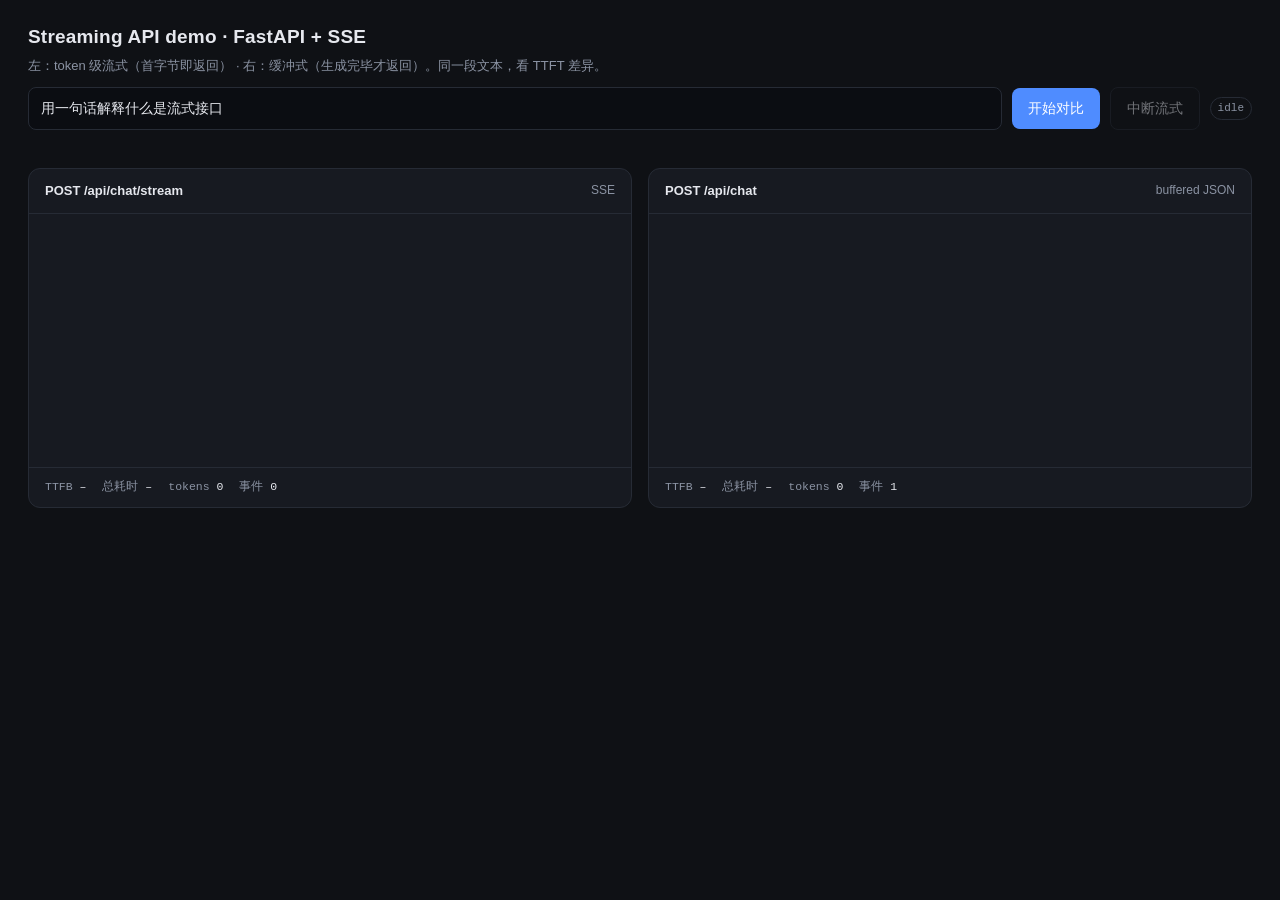
==== 04-python-streaming/static/index.html @ 271d3463 "feat: 六道笔试题交付 - 前端/后端/爬虫/Python流式/AI Agent审计/LLM自动标注" ====
<!DOCTYPE html>
<html lang="zh-CN">
<head>
<meta charset="utf-8">
<meta name="viewport" content="width=device-width, initial-scale=1">
<title>FastAPI Streaming Demo</title>
<style>
  :root{
    --bg:#0f1115; --panel:#171a21; --line:#262b35; --fg:#e6e8ee; --dim:#8b93a3;
    --accent:#4f8cff; --ok:#3ddc97; --warn:#ffb454; --mono:"SFMono-Regular",Consolas,"Liberation Mono",monospace;
  }
  *{box-sizing:border-box}
  body{margin:0;background:var(--bg);color:var(--fg);font:14px/1.6 -apple-system,"Segoe UI","Microsoft YaHei",sans-serif}
  header{padding:22px 28px 10px}
  h1{margin:0 0 4px;font-size:19px;letter-spacing:.2px}
  header p{margin:0;color:var(--dim);font-size:13px}
  .wrap{display:grid;grid-template-columns:1fr 1fr;gap:16px;padding:16px 28px 28px}
  .panel{background:var(--panel);border:1px solid var(--line);border-radius:12px;display:flex;flex-direction:column;min-height:340px}
  .panel h2{margin:0;padding:12px 16px;font-size:13px;font-weight:600;border-bottom:1px solid var(--line);display:flex;justify-content:space-between;align-items:center}
  .panel h2 span{color:var(--dim);font-weight:400;font-size:12px}
  .out{padding:14px 16px;flex:1;white-space:pre-wrap;word-break:break-word;font-size:14px;min-height:220px}
  .out .cursor{display:inline-block;width:7px;height:16px;background:var(--accent);vertical-align:-2px;animation:blink 1s steps(1) infinite}
  @keyframes blink{50%{opacity:0}}
  .meta{padding:10px 16px;border-top:1px solid var(--line);font-family:var(--mono);font-size:11.5px;color:var(--dim);display:flex;gap:16px;flex-wrap:wrap}
  .meta b{color:var(--fg);font-weight:500}
  .bar{padding:0 28px 22px;display:flex;gap:10px;align-items:center;flex-wrap:wrap}
  input[type=text]{flex:1;min-width:240px;background:#0b0d12;border:1px solid var(--line);color:var(--fg);padding:9px 12px;border-radius:8px;font:inherit}
  input[type=text]:focus{outline:none;border-color:var(--accent)}
  button{background:var(--accent);border:0;color:#fff;padding:9px 16px;border-radius:8px;font:inherit;cursor:pointer}
  button:hover{filter:brightness(1.1)}
  button:disabled{opacity:.45;cursor:not-allowed;filter:none}
  button.ghost{background:transparent;border:1px solid var(--line);color:var(--fg)}
  .tag{font-family:var(--mono);font-size:11px;padding:2px 7px;border-radius:999px;border:1px solid var(--line);color:var(--dim)}
  .tag.live{color:var(--ok);border-color:#24604a}
  .tag.err{color:var(--warn);border-color:#5c4a24}
  @media (max-width:820px){.wrap{grid-template-columns:1fr}}
</style>
</head>
<body>
<header>
  <h1>Streaming API demo · FastAPI + SSE</h1>
  <p>左：token 级流式（首字节即返回） · 右：缓冲式（生成完毕才返回）。同一段文本，看 TTFT 差异。</p>
</header>

<div class="bar">
  <input id="prompt" type="text" value="用一句话解释什么是流式接口" aria-label="prompt">
  <button id="run">开始对比</button>
  <button id="stop" class="ghost" disabled>中断流式</button>
  <span class="tag" id="state">idle</span>
</div>

<div class="wrap">
  <section class="panel">
    <h2>POST /api/chat/stream <span id="s-status">SSE</span></h2>
    <div class="out" id="s-out"></div>
    <div class="meta">
      <div>TTFB <b id="s-ttfb">–</b></div>
      <div>总耗时 <b id="s-total">–</b></div>
      <div>tokens <b id="s-tok">0</b></div>
      <div>事件 <b id="s-ev">0</b></div>
    </div>
  </section>

  <section class="panel">
    <h2>POST /api/chat <span>buffered JSON</span></h2>
    <div class="out" id="b-out"></div>
    <div class="meta">
      <div>TTFB <b id="b-ttfb">–</b></div>
      <div>总耗时 <b id="b-total">–</b></div>
      <div>tokens <b id="b-tok">0</b></div>
      <div>事件 <b>1</b></div>
    </div>
  </section>
</div>

<script>
const $ = id => document.getElementById(id);
let controller = null;

const setState = (t, cls='') => { const e=$('state'); e.textContent=t; e.className='tag '+cls; };

/** Minimal SSE parser over a fetch ReadableStream (EventSource can't POST). */
async function streamChat(prompt, signal, onEvent) {
  const res = await fetch('/api/chat/stream', {
    method:'POST',
    headers:{'Content-Type':'application/json'},
    body: JSON.stringify({prompt, token_delay_ms:30, max_tokens:120}),
    signal
  });
  if (!res.ok) throw new Error('HTTP '+res.status);
  const reader = res.body.getReader();
  const dec = new TextDecoder();
  let buf = '';
  while (true) {
    const {value, done} = await reader.read();
    if (done) break;
    buf += dec.decode(value, {stream:true});
    // SSE frames are separated by a blank line
    let idx;
    while ((idx = buf.indexOf('\n\n')) >= 0) {
      const frame = buf.slice(0, idx); buf = buf.slice(idx + 2);
      let event='message', data='';
      for (const line of frame.split('\n')) {
        if (line.startsWith('event:')) event = line.slice(6).trim();
        else if (line.startsWith('data:')) data += line.slice(5).trim();
        // lines starting with ':' are heartbeats — ignore
      }
      if (data) { try { onEvent(event, JSON.parse(data)); } catch(e){} }
    }
  }
}

async function run() {
  $('run').disabled = true; $('stop').disabled = false;
  ['s-out','b-out'].forEach(id=>$(id).textContent='');
  ['s-ttfb','s-total','b-ttfb','b-total'].forEach(id=>$(id).textContent='–');
  $('s-tok').textContent='0'; $('b-tok').textContent='0'; $('s-ev').textContent='0';
  $('s-status').textContent='SSE'; $('s-status').className='';
  const prompt = $('prompt').value;
  const t0 = performance.now();
  let firstByte = null, tokens = 0, events = 0;

  // --- streaming, started first so both run concurrently ---
  controller = new AbortController();
  const cur = document.createElement('span');
  cur.className = 'cursor';
  $('s-out').appendChild(cur);
  setState('streaming','live');

  const streamPromise = streamChat(prompt, controller.signal, (ev, d) => {
    events++; $('s-ev').textContent = events;
    if (firstByte === null && ev === 'start') {
      firstByte = performance.now() - t0;
      $('s-ttfb').textContent = firstByte.toFixed(0) + ' ms';
    }
    if (ev === 'token') {
      cur.insertAdjacentText('beforebegin', d.text);
      tokens++; $('s-tok').textContent = tokens;
    }
    if (ev === 'error') { $('s-status').textContent = 'upstream error'; $('s-status').className=''; }
    if (ev === 'done') {
      cur.remove();
      $('s-total').textContent = (performance.now()-t0).toFixed(0)+' ms';
      setState(d.cancelled ? 'cancelled' : 'stream done', d.cancelled ? 'err' : 'live');
    }
  }).catch(e => {
    if (e.name === 'AbortError') { cur.remove(); setState('aborted','err'); }
    else { cur.remove(); $('s-status').textContent='error'; setState('error','err'); }
  }).finally(() => { $('stop').disabled = true; });

  // --- buffered, same payload ---
  const bt0 = performance.now();
  fetch('/api/chat', {
    method:'POST', headers:{'Content-Type':'application/json'},
    body: JSON.stringify({prompt, token_delay_ms:30, max_tokens:120})
  }).then(r=>r.json()).then(d=>{
    const total = performance.now() - bt0;
    $('b-out').textContent = d.text;
    $('b-ttfb').textContent = total.toFixed(0)+' ms';   // first byte == last byte here
    $('b-total').textContent = total.toFixed(0)+' ms';
    $('b-tok').textContent = d.tokens;
  }).catch(()=>{ $('b-out').textContent='请求失败'; });

  await Promise.all([streamPromise]);
  $('run').disabled = false;
}

$('run').addEventListener('click', run);
$('stop').addEventListener('click', () => controller && controller.abort());
</script>
</body>
</html>
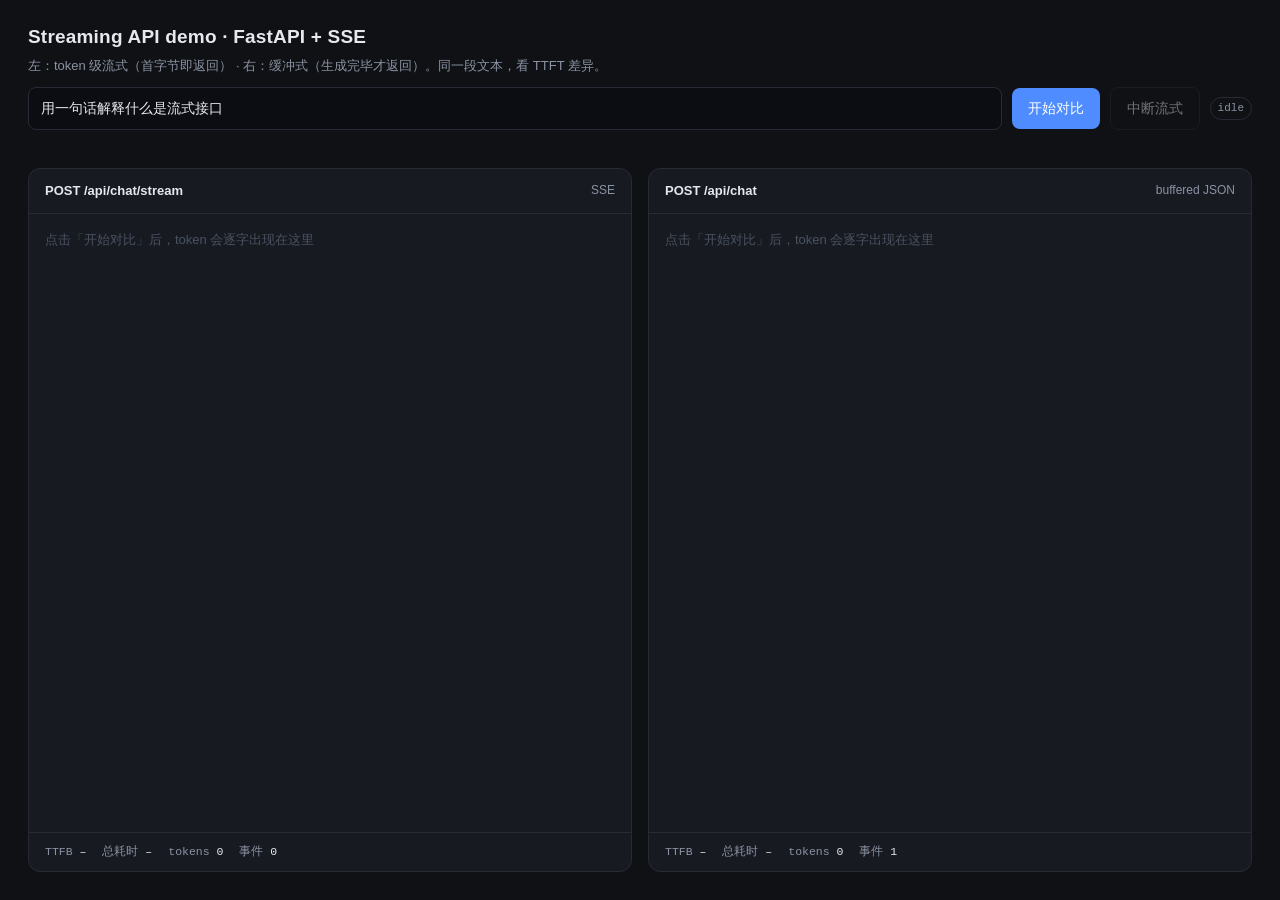
==== commit c3303649: "feat: 前端 Figma 还原调优 + 流式演示页 + 算法题报告修订 + 总 README" ====
--- a/04-python-streaming/static/index.html
+++ b/04-python-streaming/static/index.html
@@ -10,15 +10,16 @@
     --accent:#4f8cff; --ok:#3ddc97; --warn:#ffb454; --mono:"SFMono-Regular",Consolas,"Liberation Mono",monospace;
   }
   *{box-sizing:border-box}
-  body{margin:0;background:var(--bg);color:var(--fg);font:14px/1.6 -apple-system,"Segoe UI","Microsoft YaHei",sans-serif}
+  body{margin:0;background:var(--bg);color:var(--fg);font:14px/1.6 -apple-system,"Segoe UI","Microsoft YaHei",sans-serif;display:flex;flex-direction:column;min-height:100vh}
   header{padding:22px 28px 10px}
   h1{margin:0 0 4px;font-size:19px;letter-spacing:.2px}
   header p{margin:0;color:var(--dim);font-size:13px}
-  .wrap{display:grid;grid-template-columns:1fr 1fr;gap:16px;padding:16px 28px 28px}
-  .panel{background:var(--panel);border:1px solid var(--line);border-radius:12px;display:flex;flex-direction:column;min-height:340px}
+  .wrap{display:grid;grid-template-columns:1fr 1fr;gap:16px;padding:16px 28px 28px;flex:1}
+  .panel{background:var(--panel);border:1px solid var(--line);border-radius:12px;display:flex;flex-direction:column;min-height:340px;overflow:hidden}
   .panel h2{margin:0;padding:12px 16px;font-size:13px;font-weight:600;border-bottom:1px solid var(--line);display:flex;justify-content:space-between;align-items:center}
   .panel h2 span{color:var(--dim);font-weight:400;font-size:12px}
-  .out{padding:14px 16px;flex:1;white-space:pre-wrap;word-break:break-word;font-size:14px;min-height:220px}
+  .out{padding:14px 16px;flex:1;white-space:pre-wrap;word-break:break-word;font-size:14px;min-height:180px;overflow:auto}
+  .out:empty::before{content:"点击「开始对比」后，token 会逐字出现在这里";color:#4a5261;font-size:13px}
   .out .cursor{display:inline-block;width:7px;height:16px;background:var(--accent);vertical-align:-2px;animation:blink 1s steps(1) infinite}
   @keyframes blink{50%{opacity:0}}
   .meta{padding:10px 16px;border-top:1px solid var(--line);font-family:var(--mono);font-size:11.5px;color:var(--dim);display:flex;gap:16px;flex-wrap:wrap}
